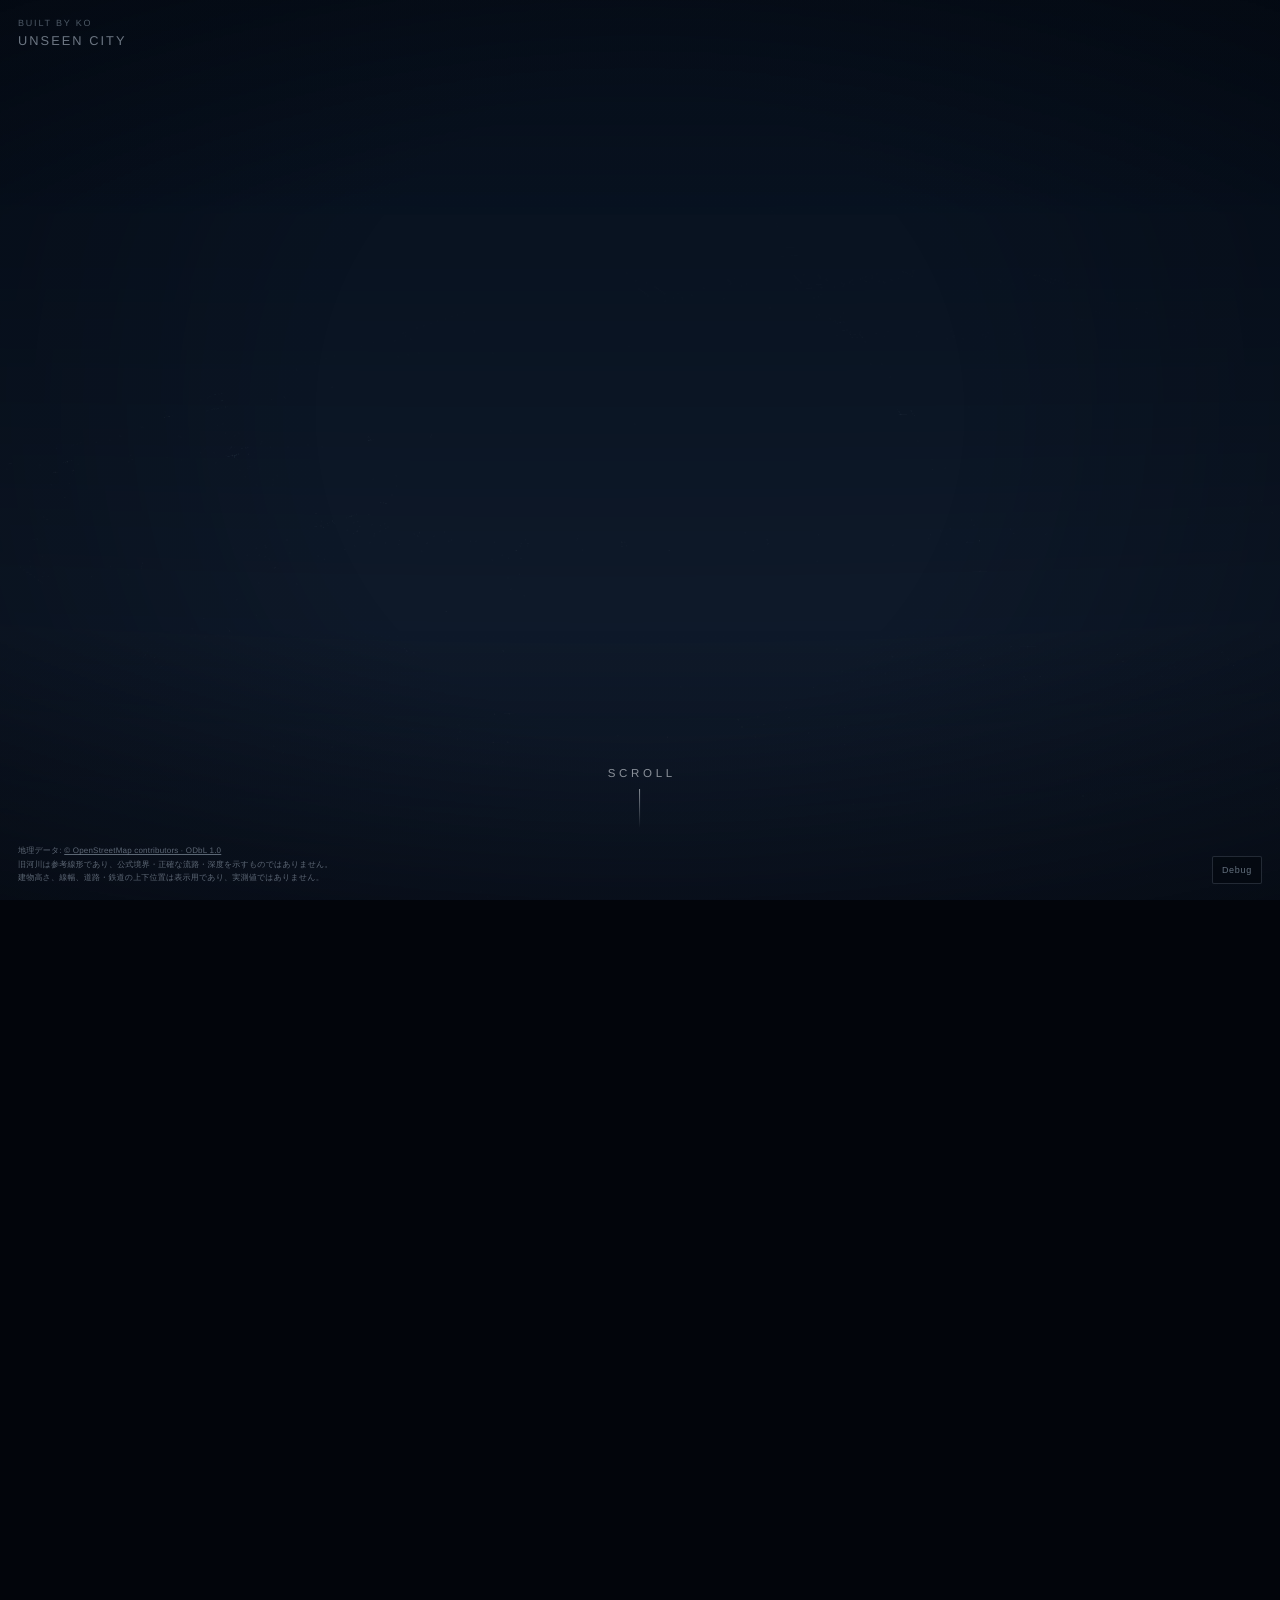
==== docs/index.html @ 1b7cea00 "Move the site into docs/ to match the Pages source Pages is configured to publish main/docs, but the" ====
<!doctype html>
<html lang="ja">
  <head>
    <meta charset="utf-8" />
    <meta name="viewport" content="width=device-width, initial-scale=1, viewport-fit=cover" />
    <meta name="color-scheme" content="dark" />
    <meta name="theme-color" content="#02050b" />
    <meta
      name="description"
      content="実在する都市データから、銀座周辺の見えない構造を立ち上げるWebGLスタディ。"
    />
    <title>Unseen City — Built by KO</title>
    <link rel="stylesheet" href="./styles.css" />
  </head>

  <body class="is-loading">
    <main class="experience" aria-label="Unseen City 静止都市模型">
      <div
        id="scene-root"
        class="scene-root"
        role="img"
        aria-label="銀座周辺の道路、鉄道、建物、旧河川の参考線形から構成した都市模型"
      ></div>

      <header class="project-mark" aria-label="作品名">
        <p class="project-mark__maker">Built by KO</p>
        <h1 class="project-mark__title">Unseen City</h1>
      </header>

      <section id="loading" class="loading" role="status" aria-live="polite">
        <div class="loading__content">
          <p class="loading__title">Unseen City</p>
          <p id="loading-status" class="loading__status">都市データを読み込んでいます</p>
          <span class="loading__track" aria-hidden="true"><span></span></span>
        </div>
      </section>

      <section id="fallback" class="fallback" role="alert" hidden>
        <div class="fallback__content">
          <p class="fallback__eyebrow">Unseen City</p>
          <h2>都市模型を表示できませんでした。</h2>
          <p id="fallback-message">
            WebGL 2に対応した最新のブラウザで、ページを再読み込みしてください。
          </p>
        </div>
      </section>

      <p id="scroll-cue" class="scroll-cue">
        <span class="scroll-cue__label">Scroll</span>
        <span class="scroll-cue__line" aria-hidden="true"></span>
      </p>

      <aside id="debug-panel" class="debug-panel" hidden>
        <pre id="debug-output" aria-live="polite">Debug information is unavailable.</pre>
      </aside>

      <footer class="site-meta">
        <p class="site-credit">
          地理データ:
          <a href="https://www.openstreetmap.org/copyright" target="_blank" rel="noreferrer">
            © OpenStreetMap contributors · ODbL 1.0
          </a><br />
          旧河川は参考線形であり、公式境界・正確な流路・深度を示すものではありません。<br />
          建物高さ、線幅、道路・鉄道の上下位置は表示用であり、実測値ではありません。
        </p>
        <button
          id="debug-toggle"
          class="debug-toggle"
          type="button"
          aria-controls="debug-panel"
          aria-expanded="false"
          aria-pressed="false"
        >
          Debug
        </button>
      </footer>

      <noscript>
        <p class="noscript-message">
          この都市模型の表示にはJavaScriptが必要です。ブラウザの設定を確認してください。
        </p>
      </noscript>
    </main>

    <div id="scroll-track" class="scroll-track" aria-hidden="true"></div>

    <script type="module" src="./js/app.js"></script>
  </body>
</html>
---- docs/styles.css ----
:root {
  color-scheme: dark;
  --ink-0: #02050b;
  --ink-1: #050a13;
  --ink-2: #09111d;
  --text-primary: #d7dce2;
  --text-secondary: #8d98a5;
  --text-muted: #64717f;
  --line: rgb(159 177 194 / 20%);
  --panel: rgb(4 9 16 / 88%);
  --safe-top: max(18px, env(safe-area-inset-top));
  --safe-right: max(18px, env(safe-area-inset-right));
  --safe-bottom: max(16px, env(safe-area-inset-bottom));
  --safe-left: max(18px, env(safe-area-inset-left));
  font-family:
    Inter, "Helvetica Neue", "Hiragino Kaku Gothic ProN", "Yu Gothic", Meiryo, sans-serif;
  font-synthesis: none;
  text-rendering: geometricPrecision;
}

*,
*::before,
*::after {
  box-sizing: border-box;
}

html,
body {
  width: 100%;
  margin: 0;
  /* Act 1 is scroll driven, so the document must be taller than the viewport.
     Only sideways overflow is suppressed. */
  overflow-x: hidden;
  overscroll-behavior-x: none;
  background: var(--ink-0);
}

/* Gives the document its height. The visible layer is fixed on top of it. */
.scroll-track {
  position: relative;
  z-index: 0;
  width: 100%;
  pointer-events: none;
}

/* The act opens on near darkness, so the one affordance the reader needs is
   that scrolling does something. It leaves as soon as they start. */
.scroll-cue {
  position: absolute;
  bottom: 8vh;
  left: 50%;
  z-index: 3;
  display: flex;
  flex-direction: column;
  gap: 0.75em;
  align-items: center;
  margin: 0;
  font-size: 0.72rem;
  letter-spacing: 0.32em;
  text-indent: 0.32em;
  text-transform: uppercase;
  pointer-events: none;
  opacity: 0.62;
  transform: translateX(-50%);
  transition: opacity 600ms ease;
}

.scroll-cue[data-started="true"] {
  opacity: 0;
}

.scroll-cue__line {
  width: 1px;
  height: 3.4em;
  background: linear-gradient(180deg, currentcolor 0%, transparent 100%);
}

.is-loading .scroll-cue {
  opacity: 0;
}

@media (prefers-reduced-motion: reduce) {
  .scroll-cue {
    transition: none;
  }
}

body {
  min-width: 280px;
  color: var(--text-primary);
  -webkit-font-smoothing: antialiased;
  -webkit-tap-highlight-color: transparent;
}

button,
input,
textarea,
select {
  font: inherit;
}

[hidden] {
  display: none !important;
}

.experience {
  position: fixed;
  inset: 0;
  min-height: 100vh;
  min-height: 100svh;
  background: var(--ink-0);
  isolation: isolate;
}

.experience::after {
  position: absolute;
  inset: 0;
  z-index: 2;
  pointer-events: none;
  content: "";
  background:
    linear-gradient(180deg, rgb(1 3 8 / 30%) 0%, transparent 24%, transparent 70%, rgb(1 3 8 / 44%) 100%),
    radial-gradient(circle at 50% 46%, transparent 40%, rgb(0 2 7 / 34%) 100%);
}

.scene-root {
  position: absolute;
  inset: 0;
  z-index: 1;
  overflow: hidden;
  background: var(--ink-0);
  opacity: 1;
  transition: opacity 500ms ease;
}

.is-loading .scene-root {
  opacity: 0;
}

.scene-root canvas {
  display: block;
  width: 100%;
  height: 100%;
  touch-action: auto;
}

.project-mark {
  position: absolute;
  top: var(--safe-top);
  left: var(--safe-left);
  z-index: 3;
  pointer-events: none;
  opacity: 0;
  transition: opacity 700ms ease 180ms;
}

body:not(.is-loading) .project-mark {
  opacity: 0.76;
}

.project-mark__maker,
.project-mark__title {
  margin: 0;
  font-weight: 500;
  text-transform: uppercase;
}

.project-mark__maker {
  margin-bottom: 5px;
  color: var(--text-muted);
  font-size: 9px;
  letter-spacing: 0.2em;
}

.project-mark__title {
  color: var(--text-secondary);
  font-size: clamp(11px, 1vw, 13px);
  letter-spacing: 0.16em;
}

.loading,
.fallback {
  position: absolute;
  inset: 0;
  z-index: 10;
  display: grid;
  place-items: center;
  padding: var(--safe-top) var(--safe-right) var(--safe-bottom) var(--safe-left);
  background: var(--ink-0);
}

.loading {
  transition:
    opacity 500ms ease,
    visibility 500ms step-end;
}

body:not(.is-loading) .loading {
  visibility: hidden;
  pointer-events: none;
  opacity: 0;
}

.loading__content {
  width: min(260px, 68vw);
  text-align: center;
}

.loading__title {
  margin: 0 0 15px;
  color: var(--text-secondary);
  font-size: 11px;
  font-weight: 500;
  letter-spacing: 0.22em;
  text-transform: uppercase;
}

.loading__status {
  min-height: 1.5em;
  margin: 0 0 13px;
  color: var(--text-muted);
  font-size: 10px;
  letter-spacing: 0.08em;
}

.loading__track {
  position: relative;
  display: block;
  width: 100%;
  height: 1px;
  overflow: hidden;
  background: rgb(143 161 178 / 14%);
}

.loading__track > span {
  position: absolute;
  inset: 0 auto 0 0;
  width: 38%;
  background: rgb(173 190 203 / 58%);
  animation: loading-traverse 1.6s cubic-bezier(0.45, 0, 0.55, 1) infinite;
}

@keyframes loading-traverse {
  from {
    transform: translateX(-110%);
  }

  to {
    transform: translateX(375%);
  }
}

.fallback {
  background: var(--ink-1);
}

.fallback__content {
  width: min(460px, 100%);
  padding: clamp(24px, 5vw, 42px);
  border: 1px solid var(--line);
  background: rgb(2 6 12 / 66%);
}

.fallback__eyebrow {
  margin: 0 0 18px;
  color: var(--text-muted);
  font-size: 9px;
  letter-spacing: 0.2em;
  text-transform: uppercase;
}

.fallback h2 {
  margin: 0 0 13px;
  color: var(--text-primary);
  font-size: clamp(17px, 3vw, 23px);
  font-weight: 500;
  line-height: 1.55;
}

.fallback p:last-child {
  margin: 0;
  color: var(--text-secondary);
  font-size: 12px;
  line-height: 1.85;
}

.site-meta {
  position: absolute;
  right: var(--safe-right);
  bottom: var(--safe-bottom);
  left: var(--safe-left);
  z-index: 4;
  display: flex;
  align-items: flex-end;
  justify-content: space-between;
  gap: 24px;
  opacity: 0;
  transition: opacity 700ms ease 280ms;
}

body:not(.is-loading) .site-meta {
  opacity: 1;
}

.site-credit {
  max-width: 480px;
  margin: 0;
  color: rgb(137 151 165 / 66%);
  font-size: 8px;
  line-height: 1.65;
  letter-spacing: 0.025em;
}

.site-credit a {
  color: inherit;
  text-underline-offset: 0.18em;
}

.debug-toggle {
  flex: 0 0 auto;
  min-width: 50px;
  min-height: 28px;
  padding: 5px 9px;
  border: 1px solid var(--line);
  border-radius: 2px;
  color: var(--text-muted);
  background: rgb(3 8 15 / 52%);
  font-size: 9px;
  letter-spacing: 0.08em;
  cursor: pointer;
}

.debug-toggle:hover,
.debug-toggle:focus-visible,
.debug-toggle[aria-pressed="true"] {
  border-color: rgb(172 189 204 / 42%);
  color: var(--text-primary);
  background: rgb(10 17 27 / 78%);
}

.debug-toggle:focus-visible {
  outline: 1px solid rgb(190 205 218 / 70%);
  outline-offset: 3px;
}

.debug-panel {
  position: absolute;
  right: var(--safe-right);
  bottom: calc(var(--safe-bottom) + 38px);
  z-index: 5;
  width: min(330px, calc(100vw - var(--safe-left) - var(--safe-right)));
  max-height: min(50vh, 300px);
  overflow: auto;
  border: 1px solid var(--line);
  background: var(--panel);
  backdrop-filter: blur(8px);
}

.debug-panel pre {
  margin: 0;
  padding: 12px;
  color: var(--text-secondary);
  font: 10px/1.6 ui-monospace, "SFMono-Regular", Consolas, monospace;
  white-space: pre-wrap;
}

.noscript-message {
  position: fixed;
  inset: 50% auto auto 50%;
  z-index: 20;
  width: min(420px, calc(100vw - 40px));
  margin: 0;
  padding: 22px;
  transform: translate(-50%, -50%);
  border: 1px solid var(--line);
  color: var(--text-primary);
  background: var(--ink-1);
  font-size: 12px;
  line-height: 1.8;
}

@media (max-width: 640px) {
  :root {
    --safe-top: max(14px, env(safe-area-inset-top));
    --safe-right: max(12px, env(safe-area-inset-right));
    --safe-bottom: max(12px, env(safe-area-inset-bottom));
    --safe-left: max(12px, env(safe-area-inset-left));
  }

  .project-mark__maker {
    font-size: 8px;
  }

  .project-mark__title {
    font-size: 10px;
  }

  .site-meta {
    gap: 14px;
  }

  .site-credit {
    max-width: min(76vw, 340px);
    font-size: 8px;
    line-height: 1.55;
  }

  .debug-toggle {
    min-width: 46px;
    min-height: 30px;
  }
}

@media (max-height: 460px) and (orientation: landscape) {
  .project-mark__maker {
    display: none;
  }

  .project-mark__title {
    font-size: 9px;
  }
}

@media (prefers-reduced-motion: reduce) {
  *,
  *::before,
  *::after {
    scroll-behavior: auto !important;
    animation-duration: 0.001ms !important;
    animation-iteration-count: 1 !important;
    transition-duration: 0.001ms !important;
  }

  .loading__track > span {
    width: 100%;
    transform: none;
  }
}

@media (prefers-contrast: more) {
  :root {
    --text-primary: #f2f5f8;
    --text-secondary: #c7d0d9;
    --text-muted: #a6b1bc;
    --line: rgb(218 227 235 / 55%);
  }

  .site-credit {
    color: var(--text-secondary);
  }
}
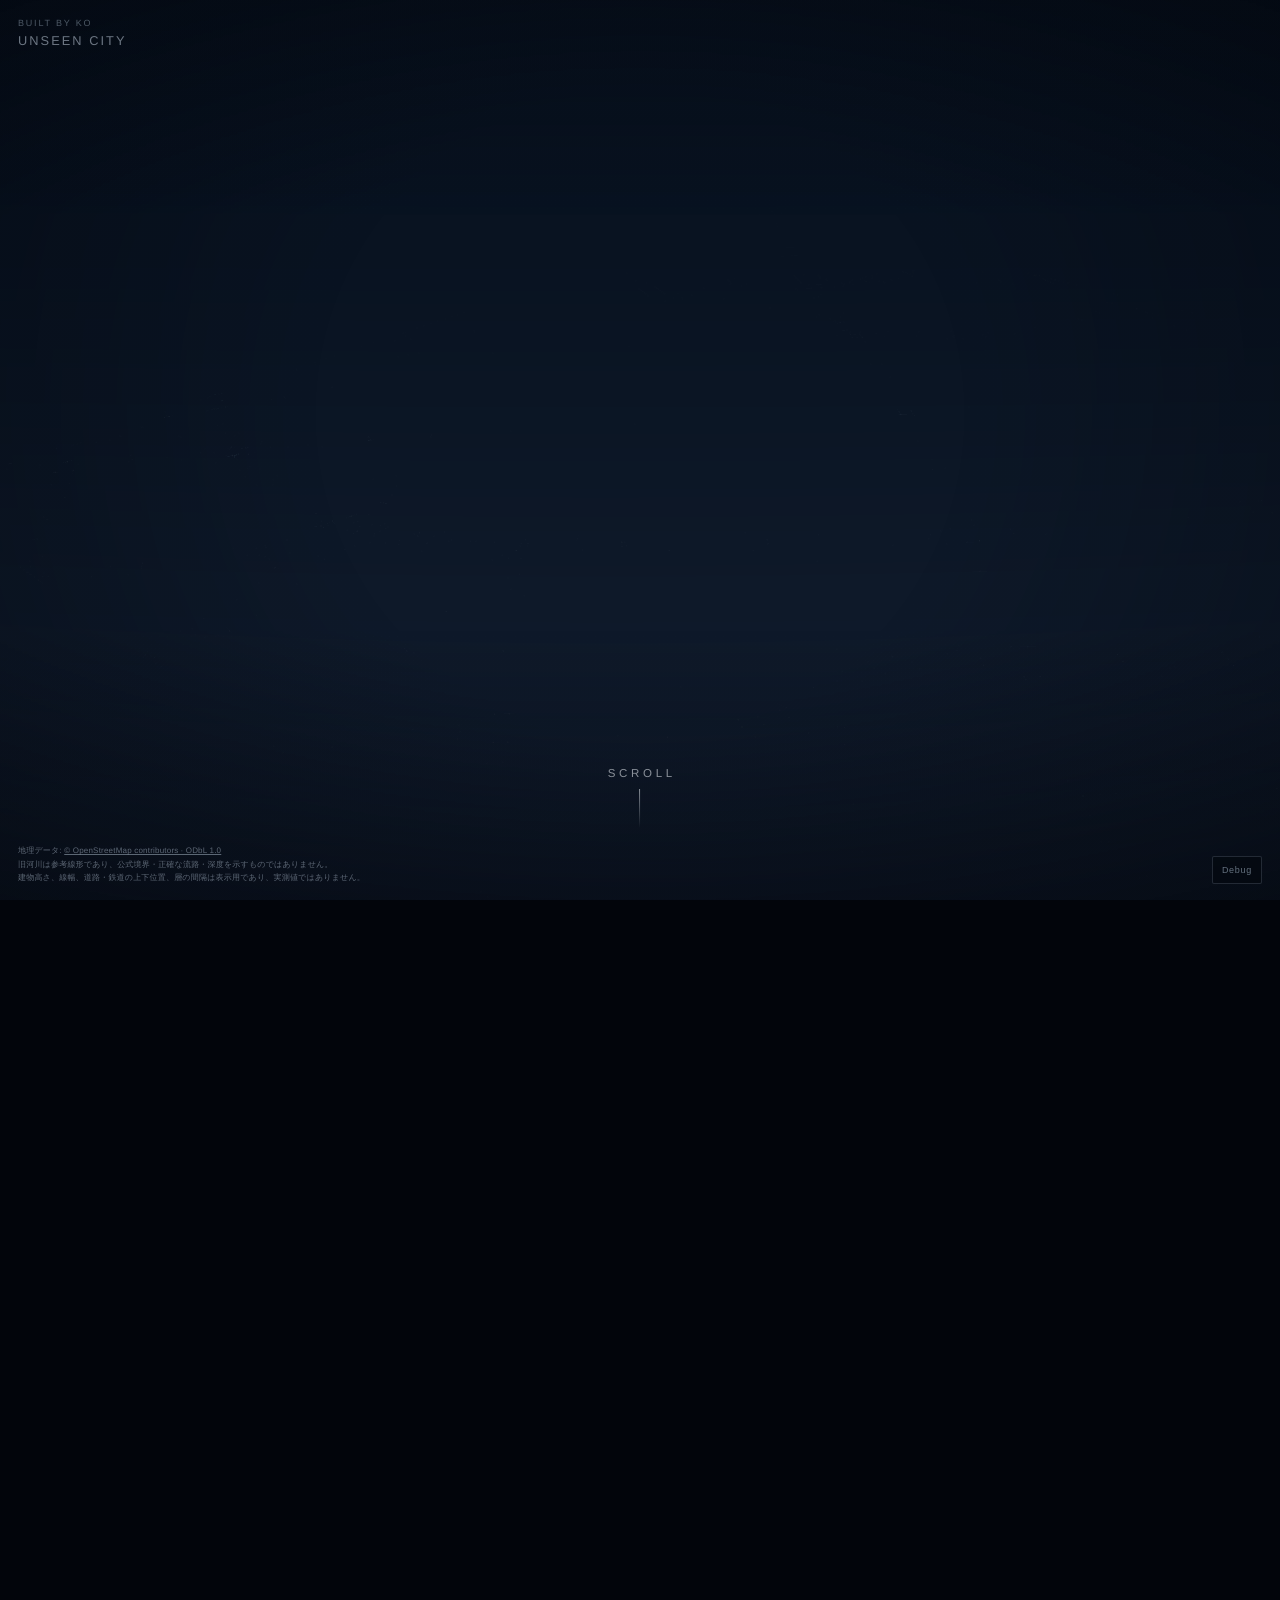
==== commit d412d26a: "Separate the city into layers after it forms Act 1 stopped at "a city appears", which is the most ge" ====
--- a/docs/index.html
+++ b/docs/index.html
@@ -45,6 +45,12 @@
         </div>
       </section>
 
+      <p id="strata-legend" class="strata-legend" hidden>
+        <span class="strata-legend__item">現在の地表</span>
+        <span class="strata-legend__item">鉄道</span>
+        <span class="strata-legend__item">旧河川（参考線形）</span>
+      </p>
+
       <p id="scroll-cue" class="scroll-cue">
         <span class="scroll-cue__label">Scroll</span>
         <span class="scroll-cue__line" aria-hidden="true"></span>
@@ -61,7 +67,7 @@
             © OpenStreetMap contributors · ODbL 1.0
           </a><br />
           旧河川は参考線形であり、公式境界・正確な流路・深度を示すものではありません。<br />
-          建物高さ、線幅、道路・鉄道の上下位置は表示用であり、実測値ではありません。
+          建物高さ、線幅、道路・鉄道の上下位置、層の間隔は表示用であり、実測値ではありません。
         </p>
         <button
           id="debug-toggle"
--- a/docs/styles.css
+++ b/docs/styles.css
@@ -43,6 +43,40 @@
   pointer-events: none;
 }
 
+/* Three separated slabs are ambiguous without names. Kept to three words and
+   shown only while they are apart, so it stays a caption and not a HUD. */
+.strata-legend {
+  position: absolute;
+  bottom: 16vh;
+  left: 50%;
+  z-index: 3;
+  display: flex;
+  flex-direction: column;
+  gap: 0.5em;
+  align-items: flex-start;
+  margin: 0;
+  font-size: 0.7rem;
+  letter-spacing: 0.16em;
+  pointer-events: none;
+  opacity: 0;
+  transform: translateX(-50%);
+  transition: opacity 700ms ease;
+}
+
+.strata-legend[data-visible="true"] {
+  opacity: 0.66;
+}
+
+.strata-legend__item::before {
+  display: inline-block;
+  width: 1.6em;
+  height: 1px;
+  margin-right: 0.8em;
+  vertical-align: middle;
+  background: currentcolor;
+  content: "";
+}
+
 /* The act opens on near darkness, so the one affordance the reader needs is
    that scrolling does something. It leaves as soon as they start. */
 .scroll-cue {
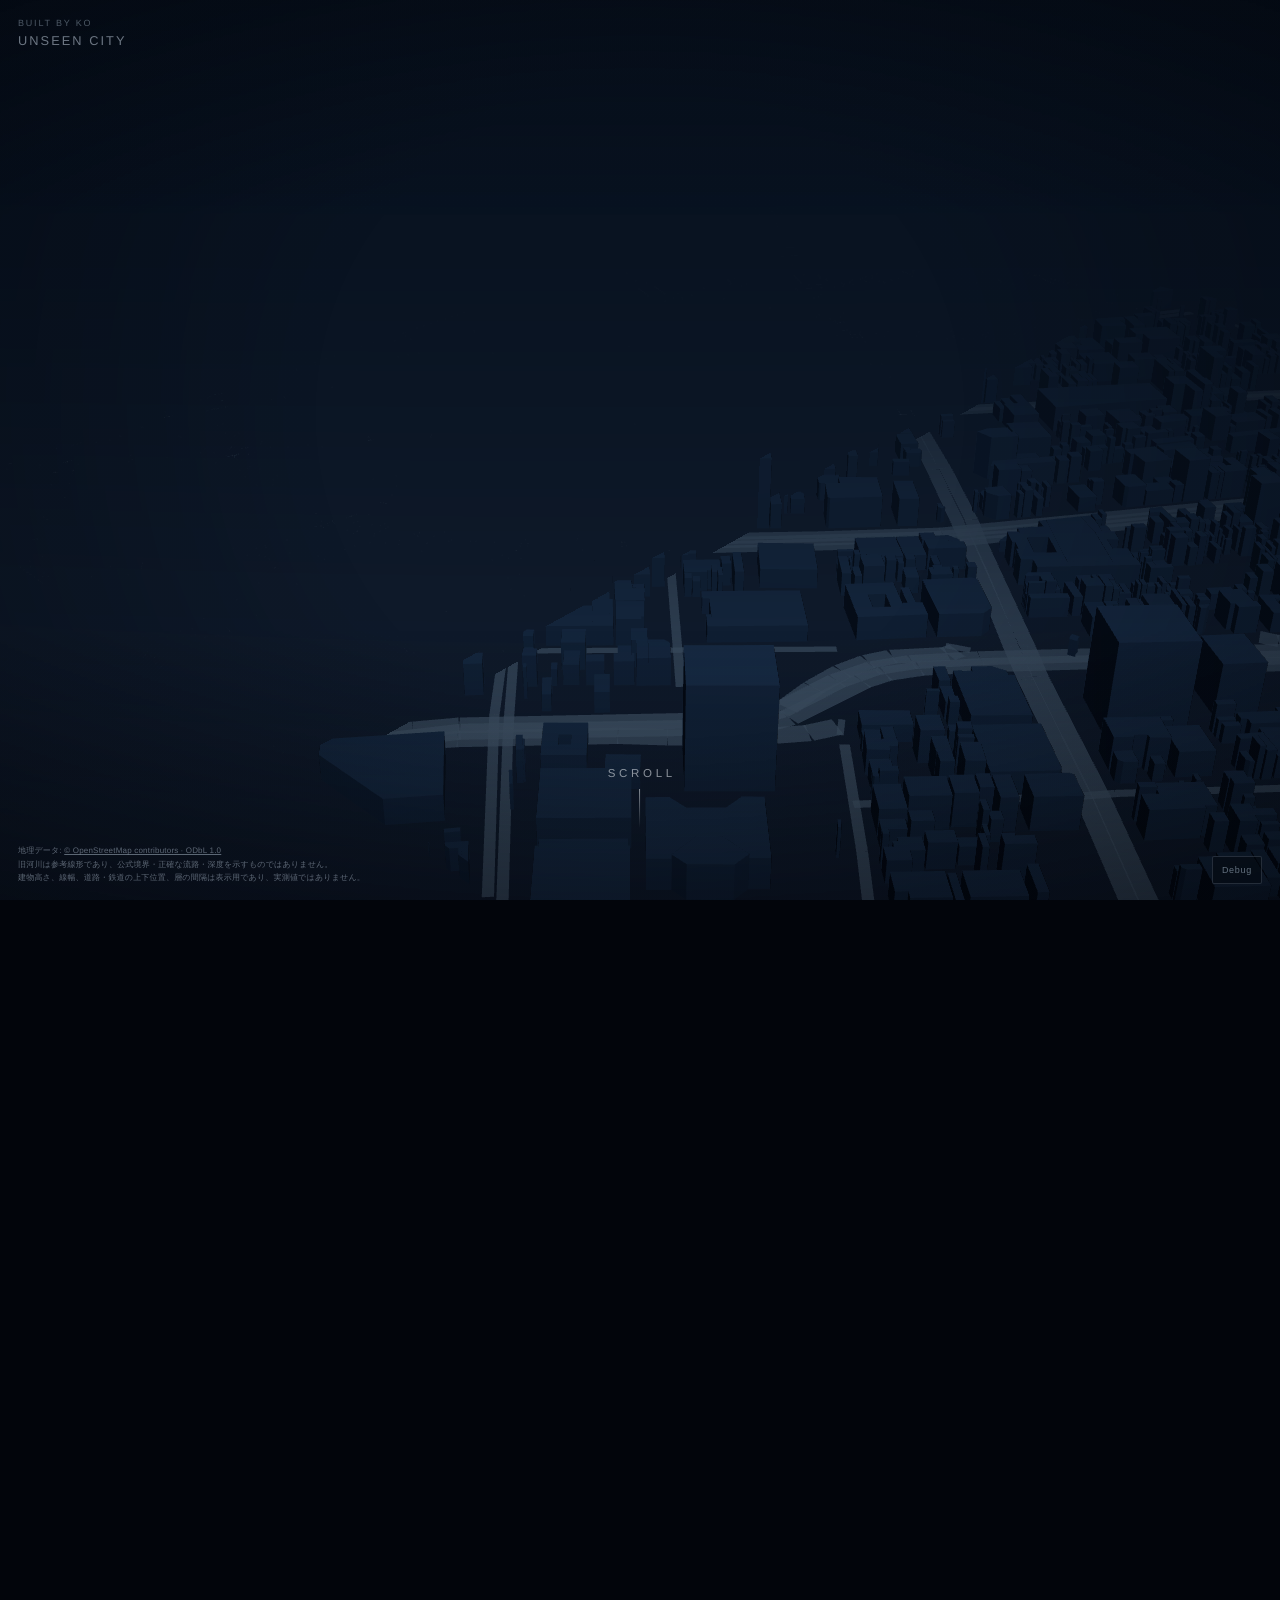
==== commit b6d43a30: "Open the surface and go under it Completes the sequence: the ground parts, the reader drops through " ====
--- a/docs/index.html
+++ b/docs/index.html
@@ -51,6 +51,15 @@
         <span class="strata-legend__item">旧河川（参考線形）</span>
       </p>
 
+      <p id="descent-notice" class="descent-notice" hidden>
+        ここは実在する地下河川ではありません。旧河川の推定線形を、都市の下という位置に置いた解釈です。形状・深度・現在の暗渠を示すものではありません。
+      </p>
+
+      <div id="gateway" class="gateway" hidden>
+        <p class="gateway__lead">この下を歩く</p>
+        <a class="gateway__link" href="https://builtbyko.github.io/timewalk/">Enter TimeWalk</a>
+      </div>
+
       <p id="scroll-cue" class="scroll-cue">
         <span class="scroll-cue__label">Scroll</span>
         <span class="scroll-cue__line" aria-hidden="true"></span>
--- a/docs/styles.css
+++ b/docs/styles.css
@@ -77,6 +77,77 @@
   content: "";
 }
 
+/* Shown while the reader is below the surface. The traced lines are an
+   interpretation and this is the moment that is easiest to misread, so the
+   wording is deliberately plain rather than atmospheric. */
+.descent-notice {
+  position: absolute;
+  right: var(--safe-right, 24px);
+  bottom: 22vh;
+  left: var(--safe-left, 24px);
+  z-index: 3;
+  max-width: 30em;
+  margin: 0 auto;
+  font-size: 0.72rem;
+  line-height: 1.9;
+  color: #93a6ba;
+  text-align: center;
+  pointer-events: none;
+  opacity: 0;
+  transition: opacity 700ms ease;
+}
+
+.descent-notice[data-visible="true"] {
+  opacity: 0.82;
+}
+
+.gateway {
+  position: absolute;
+  bottom: 11vh;
+  left: 50%;
+  z-index: 4;
+  display: flex;
+  flex-direction: column;
+  gap: 0.9em;
+  align-items: center;
+  opacity: 0;
+  transform: translateX(-50%);
+  transition: opacity 800ms ease;
+}
+
+.gateway[data-visible="true"] {
+  opacity: 1;
+}
+
+.gateway__lead {
+  margin: 0;
+  font-size: 0.72rem;
+  letter-spacing: 0.2em;
+  color: #8fa3b8;
+}
+
+.gateway__link {
+  padding: 0.85em 1.9em;
+  font-size: 0.78rem;
+  color: #e2ecf5;
+  letter-spacing: 0.26em;
+  text-indent: 0.26em;
+  text-decoration: none;
+  text-transform: uppercase;
+  border: 1px solid rgb(226 236 245 / 34%);
+  transition: border-color 300ms ease, background-color 300ms ease;
+}
+
+.gateway__link:hover,
+.gateway__link:focus-visible {
+  background: rgb(226 236 245 / 8%);
+  border-color: rgb(226 236 245 / 68%);
+}
+
+.gateway[data-visible="false"] .gateway__link {
+  pointer-events: none;
+}
+
 /* The act opens on near darkness, so the one affordance the reader needs is
    that scrolling does something. It leaves as soon as they start. */
 .scroll-cue {
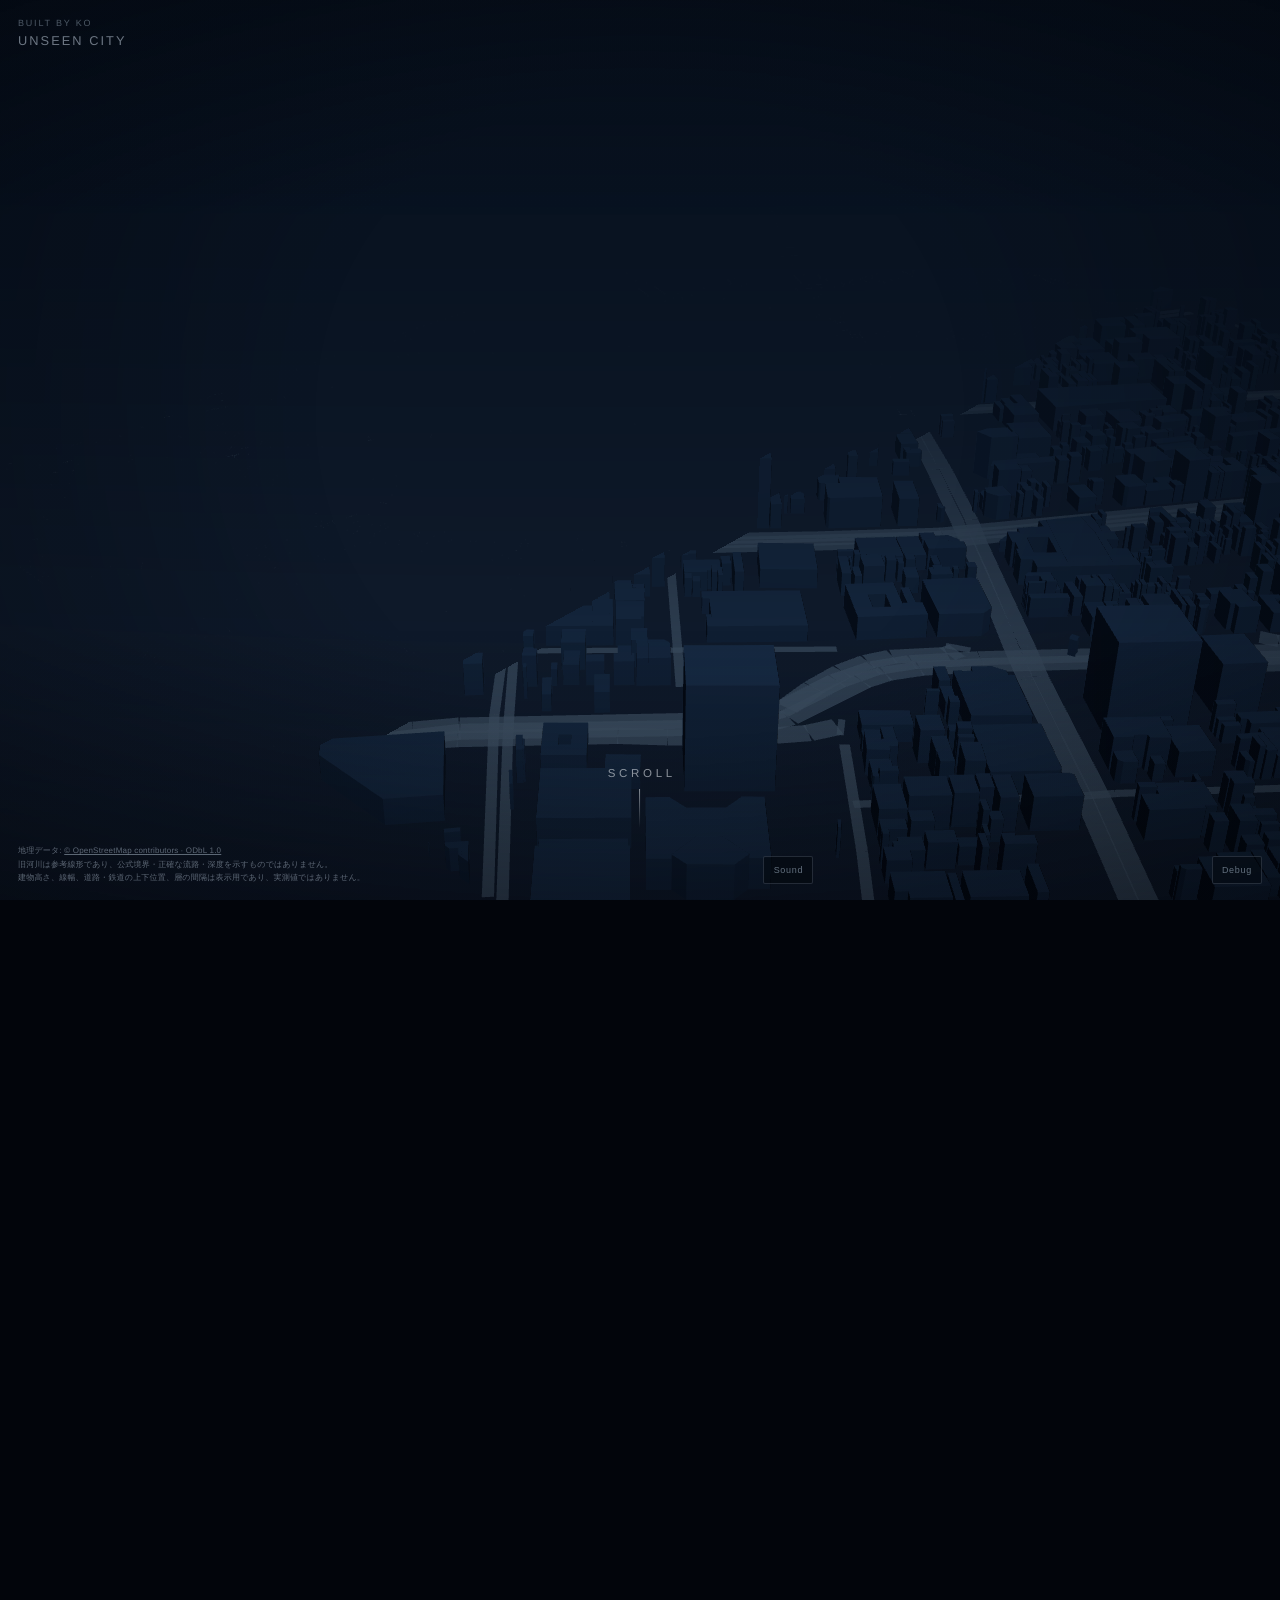
==== commit 7c0efb22: "Add a synthetic bed that follows the sequence Two low voices a fraction apart through a lowpass, wit" ====
--- a/docs/index.html
+++ b/docs/index.html
@@ -79,6 +79,15 @@
           建物高さ、線幅、道路・鉄道の上下位置、層の間隔は表示用であり、実測値ではありません。
         </p>
         <button
+          id="sound-toggle"
+          class="sound-toggle"
+          type="button"
+          aria-pressed="false"
+          hidden
+        >
+          Sound
+        </button>
+        <button
           id="debug-toggle"
           class="debug-toggle"
           type="button"
--- a/docs/styles.css
+++ b/docs/styles.css
@@ -421,6 +421,22 @@
   text-underline-offset: 0.18em;
 }
 
+/* Sound is off until asked for, so it borrows the debug control's language
+   rather than announcing itself. */
+.sound-toggle {
+  flex: 0 0 auto;
+  min-width: 50px;
+  min-height: 28px;
+  padding: 5px 9px;
+  border: 1px solid var(--line);
+  border-radius: 2px;
+  color: var(--text-muted);
+  background: rgb(3 8 15 / 52%);
+  font-size: 9px;
+  letter-spacing: 0.08em;
+  cursor: pointer;
+}
+
 .debug-toggle {
   flex: 0 0 auto;
   min-width: 50px;
@@ -435,6 +451,9 @@
   cursor: pointer;
 }
 
+.sound-toggle:hover,
+.sound-toggle:focus-visible,
+.sound-toggle[aria-pressed="true"],
 .debug-toggle:hover,
 .debug-toggle:focus-visible,
 .debug-toggle[aria-pressed="true"] {
@@ -443,6 +462,7 @@
   background: rgb(10 17 27 / 78%);
 }
 
+.sound-toggle:focus-visible,
 .debug-toggle:focus-visible {
   outline: 1px solid rgb(190 205 218 / 70%);
   outline-offset: 3px;
